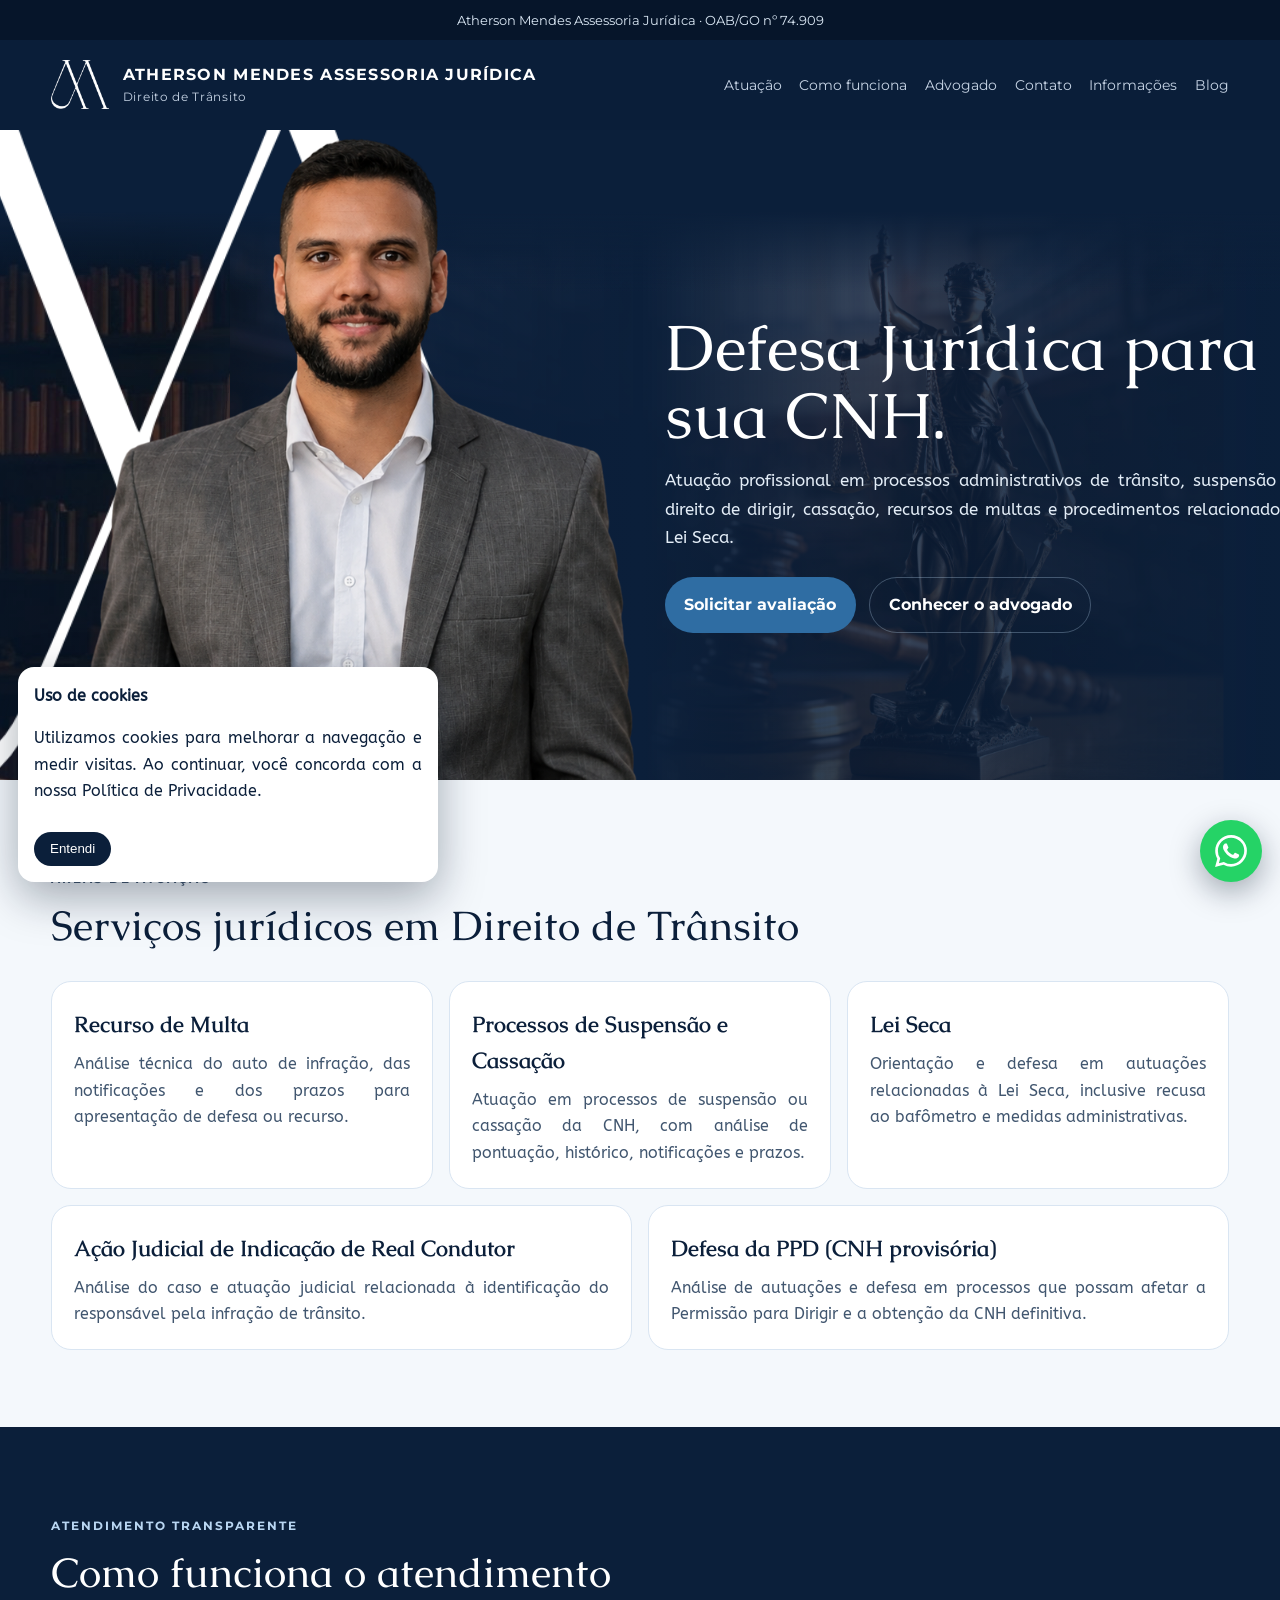
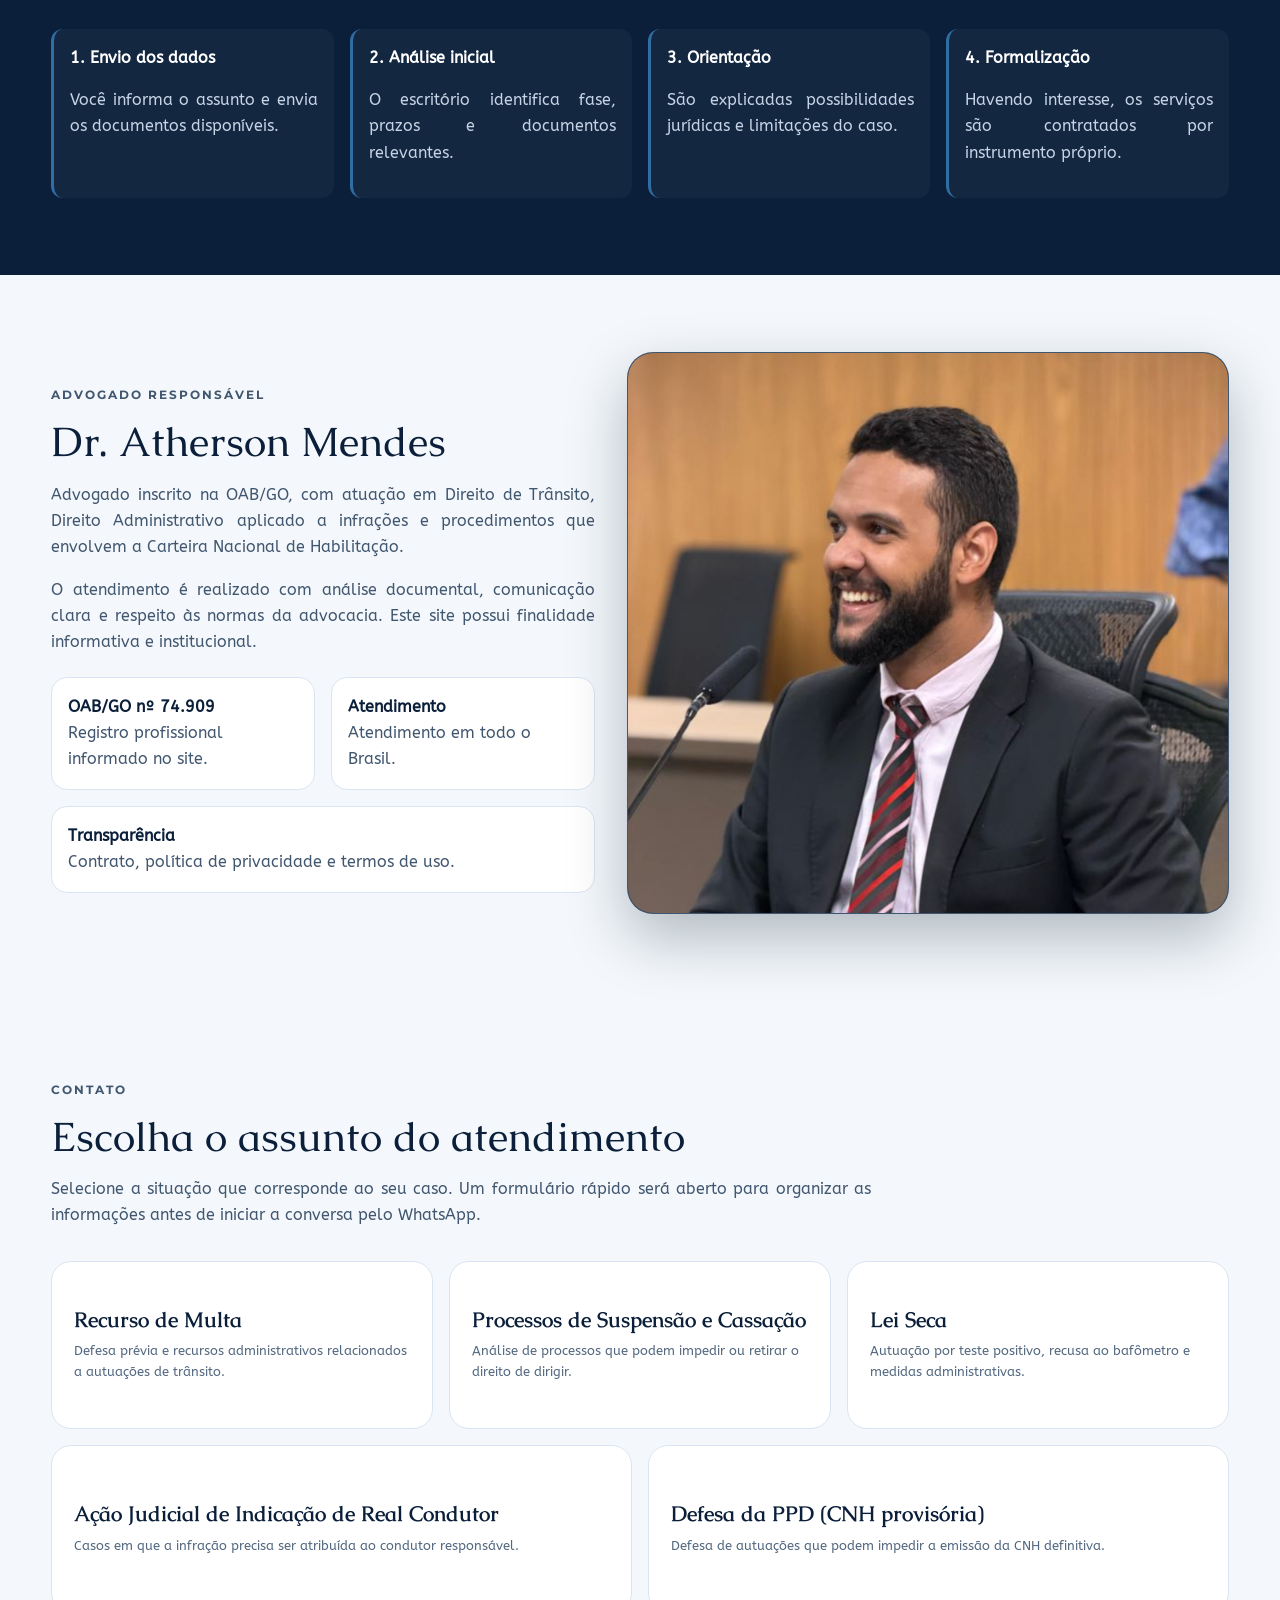
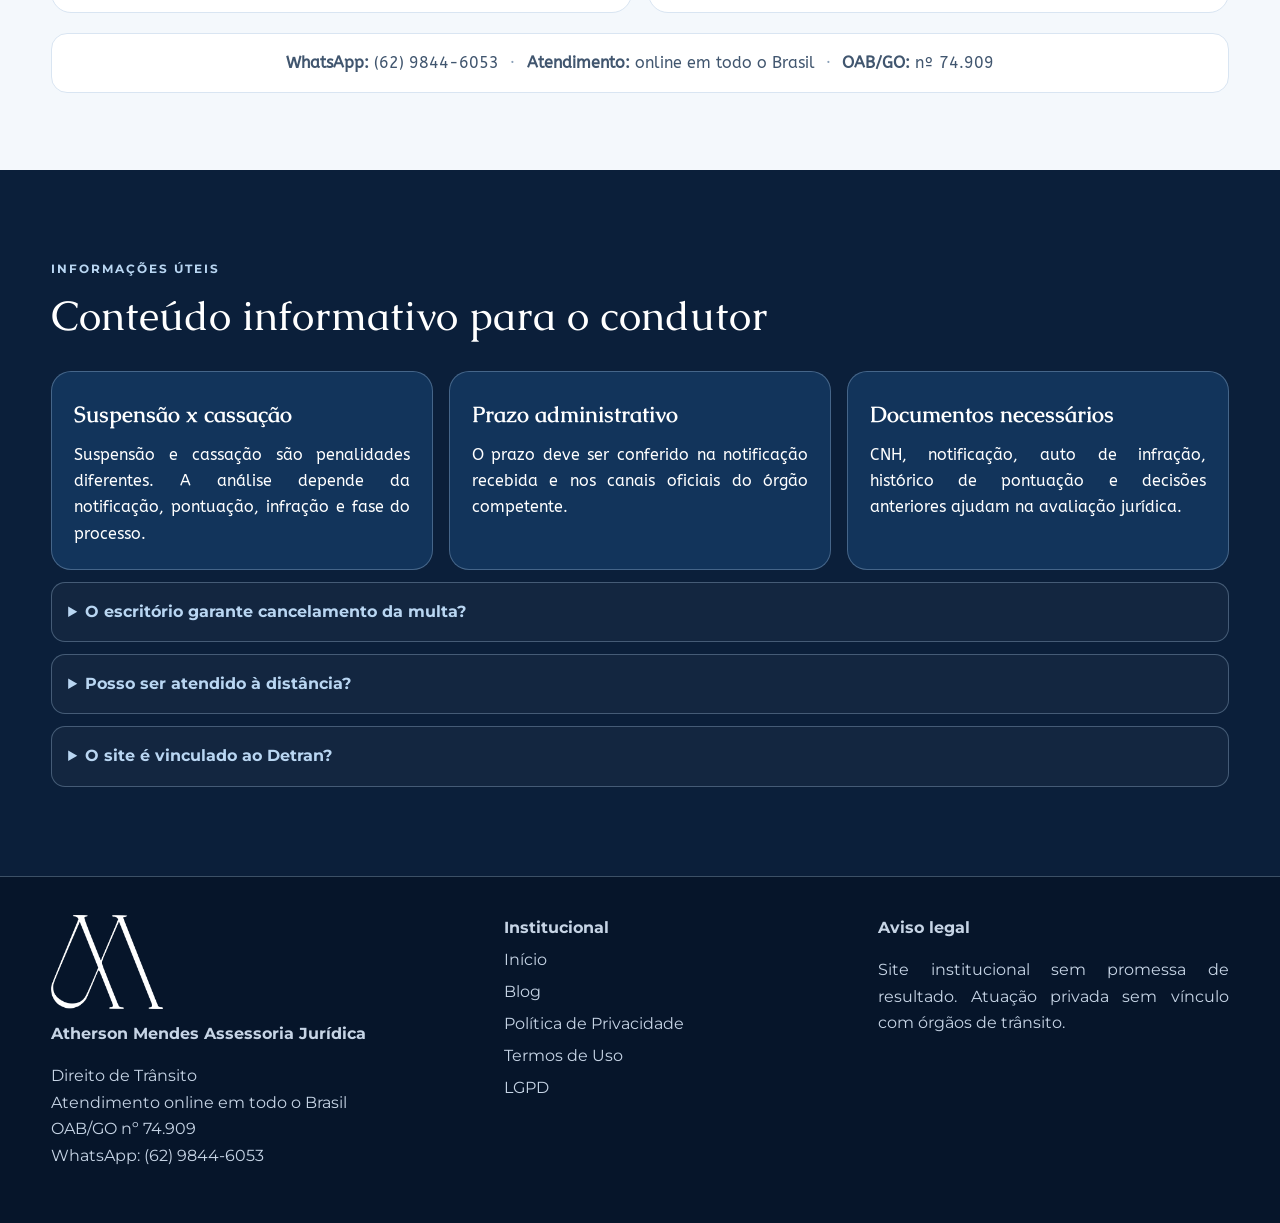
==== index.html @ 631a4f36 "Site teste atherson" ====
<!DOCTYPE html>
<html lang="pt-BR">
<head>
  <meta charset="UTF-8">
  <meta name="viewport" content="width=device-width, initial-scale=1.0">
  <meta http-equiv="Cache-Control" content="no-cache, no-store, must-revalidate">
  <meta http-equiv="Pragma" content="no-cache">
  <meta http-equiv="Expires" content="0">
  <title>Advogado de Trânsito | Atherson Mendes Assessoria Jurídica</title>
  <meta name="description" content="Atherson Mendes Assessoria Jurídica: atendimento online em todo o Brasil para suspensão de CNH, cassação, Lei Seca, recursos administrativos e orientação preventiva.">
  <meta name="robots" content="index, follow">
  <link rel="canonical" href="https://transito.josenetoadvogado.com.br/">
  <meta property="og:title" content="Atherson Mendes Assessoria Jurídica | Direito de Trânsito">
  <meta property="og:description" content="Assessoria jurídica em Direito de Trânsito com atendimento online em todo o Brasil.">
  <meta property="og:type" content="website">
  <meta property="og:url" content="https://transito.josenetoadvogado.com.br/">
  <meta property="og:image" content="https://transito.josenetoadvogado.com.br/assets/img/atherson-mendes-advogado.png">
  <meta property="og:locale" content="pt_BR">
  <link rel="preconnect" href="https://fonts.googleapis.com">
  <link rel="preconnect" href="https://fonts.gstatic.com" crossorigin>
  <link href="https://fonts.googleapis.com/css2?family=ABeeZee:ital@0;1&family=Caudex:ital,wght@0,400;0,700;1,400;1,700&family=Montserrat:wght@400;500;600;700&display=swap" rel="stylesheet">
  <link rel="stylesheet" href="assets/css/style.css?v=20260815-10">
  <script type="application/ld+json">
  {
    "@context": "https://schema.org",
    "@type": "LegalService",
    "name": "Atherson Mendes Assessoria Jurídica",
    "description": "Assessoria jurídica com atuação em Direito de Trânsito e atendimento online em todo o Brasil.",
    "telephone": "+55-62-9844-6053",
    "url": "https://transito.josenetoadvogado.com.br/",
    "image": "https://transito.josenetoadvogado.com.br/assets/img/atherson-mendes-advogado.png",
    "areaServed": "Brasil",
    "priceRange": "Sob consulta"
  }
  </script>
  <script async src="https://www.googletagmanager.com/gtag/js?id=G-7D130TCVMX"></script>
  <script>
    window.dataLayer = window.dataLayer || [];
    function gtag(){dataLayer.push(arguments);}
    gtag('js', new Date());
    gtag('config', 'G-7D130TCVMX');
    gtag('config', 'AW-18090453662');
    function registrarContato(origem){ if(typeof gtag === 'function'){ gtag('event','contato_whatsapp',{event_category:'contato',event_label:origem}); } }
  </script>
</head>
<body>
  <div class="topbar">
    <div class="container">
      <span>Atherson Mendes Assessoria Jurídica · OAB/GO nº 74.909</span>
    </div>
  </div>

  <header class="header">
    <div class="container nav">
      <a class="brand" href="#inicio" aria-label="Atherson Mendes Assessoria Jurídica">
        <img class="brand-logo" src="assets/img/logo-atherson-branca.png" alt="Logo Atherson Mendes Assessoria Jurídica">
        <span><strong>ATHERSON MENDES ASSESSORIA JURÍDICA</strong><small>Direito de Trânsito</small></span>
      </a>
      <button class="mobile-toggle" onclick="document.querySelector('.menu').classList.toggle('open')">Menu</button>
      <ul class="menu">
        <li><a href="#atuacao">Atuação</a></li>
        <li><a href="#como-funciona">Como funciona</a></li>
        <li><a href="#advogado">Advogado</a></li>
        <li><a href="#contato">Contato</a></li>
        <li><a href="#conteudo">Informações</a></li>
        <li><a href="blog.html?v=20260815-6">Blog</a></li>
      </ul>
    </div>
  </header>

  <main id="inicio">
    <section class="hero">
      <div class="container">
        <div class="hero-content">
          <h1>Defesa Jurídica para sua CNH.</h1>
          <p>Atuação profissional em processos administrativos de trânsito, suspensão do direito de dirigir, cassação, recursos de multas e procedimentos relacionados à Lei Seca.</p>
          <div class="hero-actions">
            <a class="btn btn-primary" href="#contato">Solicitar avaliação</a>
            <a class="btn btn-outline" href="#advogado">Conhecer o advogado</a>
          </div>
        </div>
      </div>
    </section>

    <section class="section light" id="atuacao">
      <div class="container">
        <p class="eyebrow">Áreas de atuação</p>
        <h2 class="section-title">Serviços jurídicos em Direito de Trânsito</h2>
        <div class="grid-areas">
          <article class="card"><h3>Recurso de Multa</h3><p>Análise técnica do auto de infração, das notificações e dos prazos para apresentação de defesa ou recurso.</p></article>
          <article class="card"><h3>Processos de Suspensão e Cassação</h3><p>Atuação em processos de suspensão ou cassação da CNH, com análise de pontuação, histórico, notificações e prazos.</p></article>
          <article class="card"><h3>Lei Seca</h3><p>Orientação e defesa em autuações relacionadas à Lei Seca, inclusive recusa ao bafômetro e medidas administrativas.</p></article>
          <article class="card"><h3>Ação Judicial de Indicação de Real Condutor</h3><p>Análise do caso e atuação judicial relacionada à identificação do responsável pela infração de trânsito.</p></article>
          <article class="card"><h3>Defesa da PPD (CNH provisória)</h3><p>Análise de autuações e defesa em processos que possam afetar a Permissão para Dirigir e a obtenção da CNH definitiva.</p></article>
        </div>
      </div>
    </section>

    <section class="section" id="como-funciona">
      <div class="container">
        <p class="eyebrow">Atendimento transparente</p>
        <h2 class="section-title">Como funciona o atendimento</h2>
        <div class="steps">
          <div class="step"><strong>1. Envio dos dados</strong><p class="muted">Você informa o assunto e envia os documentos disponíveis.</p></div>
          <div class="step"><strong>2. Análise inicial</strong><p class="muted">O escritório identifica fase, prazos e documentos relevantes.</p></div>
          <div class="step"><strong>3. Orientação</strong><p class="muted">São explicadas possibilidades jurídicas e limitações do caso.</p></div>
          <div class="step"><strong>4. Formalização</strong><p class="muted">Havendo interesse, os serviços são contratados por instrumento próprio.</p></div>
        </div>
      </div>
    </section>

    <section class="section light" id="advogado">
      <div class="container lawyer-grid">
        <div>
          <p class="eyebrow">Advogado responsável</p>
          <h2 class="section-title">Dr. Atherson Mendes</h2>
          <p>Advogado inscrito na OAB/GO, com atuação em Direito de Trânsito, Direito Administrativo aplicado a infrações e procedimentos que envolvem a Carteira Nacional de Habilitação.</p>
          <p>O atendimento é realizado com análise documental, comunicação clara e respeito às normas da advocacia. Este site possui finalidade informativa e institucional.</p>
          <div class="credentials">
            <div class="credential"><strong>OAB/GO nº 74.909</strong><br><span class="muted">Registro profissional informado no site.</span></div>
            <div class="credential"><strong>Atendimento</strong><br><span class="muted">Atendimento em todo o Brasil.</span></div>
            <div class="credential"><strong>Transparência</strong><br><span class="muted">Contrato, política de privacidade e termos de uso.</span></div>
          </div>
        </div>
        <div class="lawyer-photo">
          <img src="assets/img/atherson-mendes-advogado.png" alt="Atherson Mendes, advogado responsável">
        </div>
      </div>
    </section>

    <section class="section light" id="contato">
      <div class="container">
        <div class="contact-intro">
          <p class="eyebrow">Contato</p>
          <h2 class="section-title">Escolha o assunto do atendimento</h2>
          <p>Selecione a situação que corresponde ao seu caso. Um formulário rápido será aberto para organizar as informações antes de iniciar a conversa pelo WhatsApp.</p>
        </div>

        <div class="contact-services" aria-label="Serviços disponíveis para atendimento">
          <button class="service-option" type="button" data-service="recurso-multa" aria-controls="atendimento-form" aria-expanded="false">
            <strong>Recurso de Multa</strong>
            <span>Defesa prévia e recursos administrativos relacionados a autuações de trânsito.</span>
          </button>
          <button class="service-option" type="button" data-service="suspensao-cassacao" aria-controls="atendimento-form" aria-expanded="false">
            <strong>Processos de Suspensão e Cassação</strong>
            <span>Análise de processos que podem impedir ou retirar o direito de dirigir.</span>
          </button>
          <button class="service-option" type="button" data-service="lei-seca" aria-controls="atendimento-form" aria-expanded="false">
            <strong>Lei Seca</strong>
            <span>Autuação por teste positivo, recusa ao bafômetro e medidas administrativas.</span>
          </button>
          <button class="service-option" type="button" data-service="real-condutor" aria-controls="atendimento-form" aria-expanded="false">
            <strong>Ação Judicial de Indicação de Real Condutor</strong>
            <span>Casos em que a infração precisa ser atribuída ao condutor responsável.</span>
          </button>
          <button class="service-option" type="button" data-service="defesa-ppd" aria-controls="atendimento-form" aria-expanded="false">
            <strong>Defesa da PPD (CNH provisória)</strong>
            <span>Defesa de autuações que podem impedir a emissão da CNH definitiva.</span>
          </button>
        </div>

        <div class="contact-box contact-flow" id="atendimento-form" hidden>
          <div class="contact-flow-header">
            <p class="eyebrow">Informações iniciais</p>
            <h3 id="servico-selecionado">Conte um pouco sobre o seu caso</h3>
            <p>As respostas serão organizadas em uma mensagem e enviadas somente quando você clicar no botão do WhatsApp.</p>
          </div>
          <form id="whatsapp-intake-form">
            <input type="hidden" id="servico" name="servico">
            <div class="contact-form-grid">
              <div class="field"><label for="nome">Nome</label><input id="nome" name="nome" required autocomplete="name"></div>
              <div class="field"><label for="estado">Estado (UF)</label><input id="estado" name="estado" required maxlength="2" placeholder="Ex.: GO" autocapitalize="characters"></div>
            </div>
            <div class="contact-form-grid contact-form-specific" id="campos-especificos"></div>
            <div class="contact-form-grid">
              <div class="field"><label for="notificacao">Você recebeu alguma notificação?</label><select id="notificacao" name="notificacao" required><option value="">Selecione</option><option>Sim</option><option>Não</option><option>Não sei informar</option></select></div>
              <div class="field"><label for="prazo">Data final do prazo, se souber</label><input id="prazo" name="prazo" type="date"></div>
              <div class="field full"><label for="resumo">Resumo do caso</label><textarea id="resumo" name="resumo" required placeholder="Explique brevemente o que aconteceu e em qual etapa o caso se encontra."></textarea></div>
            </div>
            <button class="btn btn-wpp" type="submit">Iniciar atendimento</button>
            <p class="legal-note">Não envie documentos, senhas ou dados sensíveis neste formulário. Ao clicar em “Iniciar atendimento”, o WhatsApp será aberto com as informações preenchidas para sua conferência antes do envio.</p>
          </form>
        </div>

        <div class="contact-direct"><strong>WhatsApp:</strong> (62) 9844-6053 <span>·</span> <strong>Atendimento:</strong> online em todo o Brasil <span>·</span> <strong>OAB/GO:</strong> nº 74.909</div>
      </div>
    </section>

    <section class="section" id="conteudo">
      <div class="container">
        <p class="eyebrow">Informações úteis</p>
        <h2 class="section-title">Conteúdo informativo para o condutor</h2>
        <div class="grid-3">
          <article class="card"><h3>Suspensão x cassação</h3><p>Suspensão e cassação são penalidades diferentes. A análise depende da notificação, pontuação, infração e fase do processo.</p></article>
          <article class="card"><h3>Prazo administrativo</h3><p>O prazo deve ser conferido na notificação recebida e nos canais oficiais do órgão competente.</p></article>
          <article class="card"><h3>Documentos necessários</h3><p>CNH, notificação, auto de infração, histórico de pontuação e decisões anteriores ajudam na avaliação jurídica.</p></article>
        </div>
        <div class="faq">
          <details><summary>O escritório garante cancelamento da multa?</summary><p>Não. A advocacia não pode garantir resultado. O trabalho é técnico e depende dos documentos, provas, prazos e entendimento do órgão julgador.</p></details>
          <details><summary>Posso ser atendido à distância?</summary><p>Sim. O atendimento é online em todo o Brasil, e os documentos podem ser enviados digitalmente para análise inicial, respeitando sigilo profissional e proteção de dados.</p></details>
          <details><summary>O site é vinculado ao Detran?</summary><p>Não. Atherson Mendes Assessoria Jurídica é uma atuação privada e não possui vínculo com Detran, JARI, CONTRAN ou qualquer órgão público.</p></details>
        </div>
      </div>
    </section>
  </main>

  <footer class="footer">
    <div class="container footer-grid">
      <div class="footer-brand"><a href="#inicio" aria-label="Voltar ao início"><img class="footer-logo" src="assets/img/logo-atherson-branca.png" alt="Logo Atherson Mendes Assessoria Jurídica"></a><strong>Atherson Mendes Assessoria Jurídica</strong><p>Direito de Trânsito<br>Atendimento online em todo o Brasil<br>OAB/GO nº 74.909<br>WhatsApp: (62) 9844-6053</p></div>
      <div><strong>Institucional</strong><ul><li><a href="index.html?v=20260815-6">Início</a></li><li><a href="blog.html?v=20260815-6">Blog</a></li><li><a href="politica-de-privacidade.html">Política de Privacidade</a></li><li><a href="termos-de-uso.html">Termos de Uso</a></li><li><a href="lgpd.html">LGPD</a></li></ul></div>
      <div><strong>Aviso legal</strong><p>Site institucional sem promessa de resultado. Atuação privada sem vínculo com órgãos de trânsito.</p></div>
    </div>
  </footer>

  <a class="whatsapp-float" href="https://wa.me/556298446053?text=Ol%C3%A1%2C%20acessei%20o%20site%20de%20Direito%20de%20Tr%C3%A2nsito%20e%20gostaria%20de%20atendimento." target="_blank" rel="noopener" aria-label="Iniciar atendimento pelo WhatsApp" title="Fale pelo WhatsApp" onclick="registrarContato('botao_flutuante')"><img src="assets/img/whatsapp.svg" alt="" aria-hidden="true"></a>
  <div class="cookie" id="cookie"><strong>Uso de cookies</strong><p>Utilizamos cookies para melhorar a navegação e medir visitas. Ao continuar, você concorda com a nossa Política de Privacidade.</p><button onclick="localStorage.setItem('cookiesOk','1');document.getElementById('cookie').style.display='none'">Entendi</button></div>
  <script src="assets/js/site.js?v=20260815-2"></script>
</body>
</html>
---- assets/css/style.css ----
:root{
  --bg:#0b1f3a;
  --bg2:#102c50;
  --panel:#12345b;
  --white:#fff;
  --cream:#f4f8fc;
  --text:#fff;
  --muted:#c6d4e5;
  --ink:#0b1f3a;
  --accent:#2f6da3;
  --accent-light:#b9d6f2;
  --line:rgba(185,214,242,.3);
  --action:#1d5d91;
}
*{box-sizing:border-box}
html{scroll-behavior:smooth}
body{margin:0;font-family:'ABeeZee',Arial,Helvetica,sans-serif;background:var(--bg);color:var(--text);line-height:1.65}
h1,h2,h3,h4,h5,h6{font-family:'Caudex',Georgia,serif}
.topbar,.brand,.menu,.mobile-toggle,.btn,.eyebrow,.field label,.field input,.field textarea,.field select,.faq summary,.footer{font-family:'Montserrat',Arial,Helvetica,sans-serif}
img{max-width:100%;display:block}
a{color:inherit}
.sr-only{position:absolute;width:1px;height:1px;padding:0;margin:-1px;overflow:hidden;clip:rect(0,0,0,0);white-space:nowrap;border:0}
.container{width:min(1180px,92%);margin:auto}
.topbar{background:#06152a;color:#dbe8f5;font-size:.84rem}
.topbar .container{display:flex;justify-content:center;gap:12px;flex-wrap:wrap;padding:.55rem 0;text-align:center}
.header{position:sticky;top:0;z-index:50;background:rgba(11,31,58,.96);backdrop-filter:blur(12px)}
.nav{display:flex;align-items:center;justify-content:space-between;gap:1rem;padding:1rem 0}
.brand{display:flex;align-items:center;gap:.85rem;text-decoration:none}
.brand-logo{width:58px;height:58px;object-fit:contain;flex:0 0 auto}
.brand strong{display:block;letter-spacing:.08em}
.brand small{display:block;color:var(--muted);font-size:.72rem;letter-spacing:.06em}
.menu{display:flex;gap:1.1rem;align-items:center;list-style:none;margin:0;padding:0}
.menu a{text-decoration:none;color:var(--muted);font-size:.86rem}
.menu a:hover{color:var(--accent-light)}
.mobile-toggle{display:none;background:transparent;border:1px solid var(--line);color:var(--text);border-radius:10px;padding:.55rem .75rem}
.btn{display:inline-flex;align-items:center;justify-content:center;gap:.5rem;padding:.86rem 1.15rem;border-radius:999px;text-decoration:none;font-weight:700;border:1px solid transparent;transition:.2s}
.btn-primary{background:var(--accent);color:#fff}
.btn-primary:hover{background:#397fb8}
.btn-outline{border-color:var(--line);color:var(--text)}
.btn-outline:hover{border-color:var(--accent);color:var(--accent-light)}
.btn-wpp{background:var(--action);color:#fff}
.btn-wpp:hover{background:#2f6da3}
.hero{
  position:relative;
  overflow:hidden;
  background:#0b1f3a url('../img/hero-direito-transito.png') center center/cover no-repeat;
  min-height:650px;
  display:flex;
  align-items:center;
}
.hero .container{display:flex;justify-content:flex-end}
.hero-content{width:100%;max-width:640px;margin-left:auto;padding:6.5rem 0 5rem;transform:translateX(76px)}
.eyebrow{color:var(--accent-light);text-transform:uppercase;letter-spacing:.16em;font-size:.78rem;font-weight:700}
.hero h1{font-size:clamp(2.35rem,5vw,4.75rem);font-weight:400;line-height:1.06;margin:.85rem 0 1rem}
.hero p{font-size:1.08rem;color:#e3edf7;max-width:640px}
.notice{margin:1.25rem 0;padding:1rem 1.1rem;border:1px solid var(--line);background:rgba(255,255,255,.07);border-radius:16px;color:#edf5fc}
.hero-actions{display:flex;gap:.85rem;flex-wrap:wrap;margin-top:1.5rem}
.section{padding:4.8rem 0}
.light{background:var(--cream);color:var(--ink)}
.light .muted,.light p{color:#41566f}
.section-title{font-size:clamp(2rem,3.2vw,3.35rem);font-weight:400;margin:0 0 1rem;line-height:1.15}
.muted{color:var(--muted)}
.grid-3{display:grid;grid-template-columns:repeat(3,1fr);gap:1rem;margin-top:2rem}
.grid-areas{display:grid;grid-template-columns:repeat(6,1fr);gap:1rem;margin-top:2rem}
.grid-areas .card{grid-column:span 2}
.grid-areas .card:nth-last-child(-n+2){grid-column:span 3}
.card{background:var(--panel);border:1px solid var(--line);border-radius:20px;padding:1.35rem}
.light .card{background:#fff;border-color:#d9e5f2}
.card h3{margin:.2rem 0 .55rem;font-size:1.35rem}
.card p{margin:0}
.steps{display:grid;grid-template-columns:repeat(4,1fr);gap:1rem;margin-top:2rem}
.step{border-left:3px solid var(--accent);padding:1rem;background:rgba(255,255,255,.035);border-radius:12px}
.lawyer-grid{display:grid;grid-template-columns:.95fr 1.05fr;gap:2rem;align-items:center}
.lawyer-photo{border-radius:26px;overflow:hidden;border:1px solid var(--line);box-shadow:0 24px 60px rgba(5,20,40,.28);background:#0b1f3a}
.lawyer-photo img{width:100%;height:560px;object-fit:cover;object-position:center top}
.credentials{display:grid;grid-template-columns:repeat(2,1fr);gap:1rem;margin-top:1.3rem}
.credentials .credential:last-child{grid-column:1/-1}
.credential{padding:1rem;border:1px solid var(--line);border-radius:16px;background:rgba(255,255,255,.035)}
.light .credential{background:#fff;border-color:#d9e5f2}
.faq details{background:rgba(255,255,255,.035);border:1px solid var(--line);border-radius:14px;padding:1rem;margin:.75rem 0}
.faq summary{cursor:pointer;font-weight:700;color:var(--accent-light)}
.contact-intro{max-width:820px}
.contact-services{display:grid;grid-template-columns:repeat(6,1fr);gap:1rem;margin-top:2rem}
.service-option{grid-column:span 2;min-height:168px;padding:1.35rem;text-align:left;background:#fff;color:#0b1f3a;border:1px solid #d9e5f2;border-radius:20px;cursor:pointer;transition:transform .2s,border-color .2s,box-shadow .2s,background .2s,color .2s;font-family:'ABeeZee',Arial,Helvetica,sans-serif}
.service-option:nth-last-child(-n+2){grid-column:span 3}
.service-option strong{display:block;margin-bottom:.55rem;font-family:'Caudex',Georgia,serif;font-size:1.3rem;line-height:1.25}
.service-option span{display:block;color:#52677f;line-height:1.55}
.service-option:hover,.service-option:focus-visible{transform:translateY(-3px);border-color:var(--accent);box-shadow:0 14px 32px rgba(11,31,58,.13);outline:none}
.service-option.is-active{background:#0b1f3a;color:#fff;border-color:#0b1f3a;box-shadow:0 16px 36px rgba(11,31,58,.2)}
.service-option.is-active span{color:#dbe8f5}
.contact-box{background:#fff;color:#0b1f3a;border-radius:22px;padding:1.5rem;border:1px solid #d9e5f2}
.contact-flow{margin-top:2rem;scroll-margin-top:130px;box-shadow:0 18px 42px rgba(11,31,58,.12)}
.contact-flow[hidden]{display:none}
.contact-flow-header{max-width:820px;margin-bottom:1.25rem}
.contact-flow-header h3{font-size:clamp(1.55rem,2.5vw,2.25rem);margin:.15rem 0 .5rem}
.contact-form-grid{display:grid;grid-template-columns:repeat(2,1fr);gap:0 1rem}
.contact-form-grid .field.full{grid-column:1/-1}
.contact-form-specific{padding-top:.15rem}
.contact-direct{margin-top:1.25rem;padding:1rem 1.15rem;text-align:center;border:1px solid #d9e5f2;border-radius:16px;background:#fff;color:#41566f}
.contact-direct span{display:inline-block;margin:0 .4rem;color:#8aa0b8}
.field{display:grid;gap:.35rem;margin-bottom:.9rem}
.field label{font-weight:700;font-size:.9rem}
.field input,.field textarea,.field select{width:100%;padding:.82rem;border:1px solid #b8cbe0;border-radius:10px;font:inherit;color:#0b1f3a;background:#fff}
.field textarea{min-height:120px}
.legal-note{font-size:.82rem;color:#4d6178}
.blog-hero{padding:4.8rem 0 3.6rem;background:#f4f8fc;color:#0b1f3a;text-align:center}
.blog-hero .container{display:flex;flex-direction:column;align-items:center}
.blog-hero h1{font-size:clamp(2.4rem,4.5vw,4.2rem);font-weight:400;line-height:1.08;margin:0 0 .7rem}
.blog-hero p{max-width:720px;margin:0;color:#52677f;text-align:center}
.blog-search{position:relative;width:min(680px,100%);margin-top:1.7rem}
.blog-search input{width:100%;padding:1rem 1.2rem 1rem 3rem;border:1px solid #c9d8e8;border-radius:999px;background:#fff;color:#0b1f3a;font:inherit;box-shadow:0 8px 24px rgba(11,31,58,.06)}
.blog-search input:focus{outline:2px solid #2f6da3;outline-offset:2px}
.blog-search::before{content:'⌕';position:absolute;left:1.15rem;top:50%;transform:translateY(-52%);font-size:1.45rem;color:#58708a}
.blog-catalog{padding:3.2rem 0 5rem;background:#fff;color:#0b1f3a}
.blog-filters{display:flex;justify-content:center;gap:.7rem;flex-wrap:wrap;margin-bottom:1.5rem}
.blog-filter{padding:.58rem 1rem;border:1px solid transparent;border-radius:999px;background:transparent;color:#52677f;font-family:'Montserrat',Arial,Helvetica,sans-serif;font-weight:600;cursor:pointer}
.blog-filter:hover,.blog-filter:focus-visible{border-color:#b8cbe0;outline:none}
.blog-filter.is-active{background:#0b1f3a;color:#fff}
.blog-grid{display:grid;grid-template-columns:repeat(3,1fr);gap:1.25rem;max-width:1100px;margin:0 auto}
.blog-card{display:flex;flex-direction:column;overflow:hidden;background:#fff;border:1px solid #d9e5f2;border-radius:18px;box-shadow:0 10px 28px rgba(11,31,58,.11);transition:transform .2s,box-shadow .2s}
.blog-card:hover{transform:translateY(-4px);box-shadow:0 18px 38px rgba(11,31,58,.16)}
.blog-card[hidden]{display:none}
.blog-card-media{height:210px;overflow:hidden;background:#0b1f3a}
.blog-card-media img{width:100%;height:100%;object-fit:cover;transition:transform .35s}
.blog-card:hover .blog-card-media img{transform:scale(1.035)}
.blog-image-gavel{object-position:78% center}
.blog-image-library{object-position:24% center}
.blog-image-lawyer{object-position:center 20%}
.blog-card-body{display:flex;flex:1;flex-direction:column;padding:1rem 1.05rem 1.1rem}
.blog-card-top{display:flex;justify-content:space-between;align-items:center;gap:.75rem;margin-bottom:.9rem}
.blog-tag{display:inline-flex;padding:.3rem .65rem;border-radius:999px;background:#0b1f3a;color:#fff;font-family:'Montserrat',Arial,Helvetica,sans-serif;font-size:.72rem;font-weight:700}
.blog-date{font-family:'Montserrat',Arial,Helvetica,sans-serif;font-size:.72rem;color:#7b8da1;white-space:nowrap}
.blog-card h2{font-size:1.3rem;line-height:1.25;margin:0 0 .75rem}
.blog-card p{margin:0 0 1rem;color:#52677f;text-align:left;font-size:.93rem;line-height:1.55}
.blog-author{display:flex;align-items:center;gap:.5rem;margin-top:auto;padding:.35rem 0 1rem;font-family:'Montserrat',Arial,Helvetica,sans-serif;font-size:.75rem;color:#7b8da1}
.blog-author::before{content:'AM';display:grid;place-items:center;width:26px;height:26px;border-radius:50%;background:#e4edf6;color:#0b1f3a;font-size:.65rem;font-weight:700}
.blog-read-button{display:flex;align-items:center;justify-content:center;width:100%;padding:.72rem;border:1px solid #c9d8e8;border-radius:10px;color:#0b1f3a;font-family:'Montserrat',Arial,Helvetica,sans-serif;font-size:.82rem;font-weight:700;text-decoration:none}
.blog-read-button:hover{background:#0b1f3a;color:#fff;border-color:#0b1f3a}
.blog-no-results{text-align:center;color:#52677f;margin:2rem 0 0}
.blog-no-results[hidden]{display:none}
.blog-reading{background:#eaf1f8;color:#0b1f3a}
.blog-reading-title{text-align:center;margin-bottom:2rem}
.blog-articles{display:grid;gap:2rem}
.blog-article{scroll-margin-top:120px;background:#fff;border:1px solid #d9e5f2;border-radius:24px;padding:clamp(1.4rem,3vw,2.6rem);box-shadow:0 16px 38px rgba(11,31,58,.08)}
.blog-article h2{font-size:clamp(1.9rem,3vw,3rem);line-height:1.15;margin:.45rem 0 1.2rem}
.blog-article h3{font-size:1.25rem;margin:1.5rem 0 .45rem}
.blog-article p{color:#41566f}
.blog-meta{font-family:'Montserrat',Arial,Helvetica,sans-serif;font-size:.75rem;font-weight:700;letter-spacing:.08em;text-transform:uppercase;color:#2f6da3}
.blog-disclaimer{margin-top:2rem;padding:1rem 1.15rem;border-left:4px solid var(--accent);background:#fff;border-radius:12px;color:#41566f}
.article-page{padding:3.5rem 0 5rem;background:#eaf1f8;color:#0b1f3a}
.article-container{max-width:1180px}
.article-back{display:inline-flex;margin-bottom:1.25rem;color:#0b1f3a;font-family:'Montserrat',Arial,Helvetica,sans-serif;font-size:.9rem;font-weight:700;text-decoration:none}
.article-back:hover{text-decoration:underline}
.article-layout{display:grid;grid-template-columns:minmax(0,1fr) 280px;gap:2rem;align-items:start}
.article-main{min-width:0}
.article-standalone{padding:clamp(1.5rem,4vw,3.5rem)}
.article-heading{display:flex;align-items:center;gap:.8rem;margin-bottom:1rem}
.article-standalone h1{font-size:clamp(2.1rem,4.5vw,3.8rem);line-height:1.08;margin:0 0 .75rem}
.article-standalone h2{font-size:clamp(1.35rem,2.3vw,1.75rem);line-height:1.25;margin:2rem 0 .6rem}
.article-standalone p{font-size:1.04rem;line-height:1.8;color:#41566f}
.article-standalone .article-author{margin:0 0 2rem;font-family:'Montserrat',Arial,Helvetica,sans-serif;font-size:.82rem;font-weight:600;color:#71849a}
.article-sidebar{display:grid;gap:1.6rem;position:sticky;top:116px}
.article-share-card{padding:1.25rem;border:1px solid #b8c7d8;border-radius:14px;background:#fff}
.article-share-card h2{position:relative;margin:0 0 .7rem;padding-left:1.35rem;font-family:'Montserrat',Arial,Helvetica,sans-serif;font-size:1rem}
.article-share-card h2::before{content:'↗';position:absolute;left:0;color:#5d7187}
.article-share-card p{margin:0 0 1rem;text-align:left;font-size:.9rem;line-height:1.35;color:#0b1f3a}
.article-share-buttons{display:flex;justify-content:center;gap:.45rem}
.article-share-buttons a,.article-share-buttons button{display:grid;place-items:center;width:42px;height:42px;padding:0;border:0;border-radius:50%;background:#0b1f3a;color:#fff;font-family:'Montserrat',Arial,Helvetica,sans-serif;font-size:1rem;font-weight:700;text-decoration:none;cursor:pointer;transition:transform .2s,background .2s}
.article-share-buttons a:hover,.article-share-buttons button:hover{transform:translateY(-2px);background:#2f6da3}
.article-share-buttons a:focus-visible,.article-share-buttons button:focus-visible{outline:3px solid #7eb3df;outline-offset:2px}
.article-share-feedback{display:block;min-height:1.1rem;margin-top:.55rem;text-align:center;font-size:.75rem;color:#2f6da3}
.article-author-profile{text-align:center}
.article-author-profile>img{width:210px;height:210px;border-radius:50%;object-fit:cover;object-position:center 18%;border:5px solid #fff;box-shadow:0 12px 30px rgba(11,31,58,.14)}
.article-author-profile h2{margin:1rem 0 .55rem;font-size:1.8rem}
.article-author-profile p{margin:0 0 1rem;text-align:center;font-size:.86rem;line-height:1.35;color:#41566f}
.author-profile-button{display:flex;align-items:center;justify-content:center;width:100%;margin:.65rem 0;padding:.72rem 1rem;border-radius:999px;background:#0b1f3a;color:#fff;font-family:'Montserrat',Arial,Helvetica,sans-serif;font-size:.82rem;font-weight:700;text-decoration:none}
.author-profile-button:hover{background:#2f6da3}
.author-profile-contact{display:grid;place-items:center;width:44px;height:44px;margin:1rem auto 0;border-radius:50%;background:#0b1f3a;color:#fff;font-family:'Montserrat',Arial,Helvetica,sans-serif;font-weight:700;text-decoration:none}
.article-author-section{margin-top:2rem}
.article-author-section>h2{margin:0 0 .8rem;font-size:1.25rem}
.article-author-card{display:flex;align-items:center;gap:1.25rem;padding:1.3rem;border:1px solid #cbd7e4;border-radius:16px;background:#fff}
.article-author-card img{flex:0 0 92px;width:92px;height:92px;border-radius:50%;object-fit:cover;object-position:center 18%}
.article-author-card h3{margin:0 0 .35rem;font-size:1.15rem}
.article-author-card p{margin:0;text-align:left;font-size:.88rem;line-height:1.55;color:#41566f}
.footer{background:#06152a;border-top:1px solid var(--line);padding:2.4rem 0;color:var(--muted)}
.footer-grid{display:grid;grid-template-columns:1.1fr .9fr .9fr;gap:1.5rem}
.footer-brand{display:flex;flex-direction:column;align-items:flex-start}
.footer-logo{display:block;width:112px;height:94px;margin:0 0 .75rem;object-fit:contain;object-position:left center}
.footer-brand p{text-align:left}
.footer a{color:var(--muted);text-decoration:none}
.footer a:hover{color:var(--accent-light)}
.footer ul{margin:0;padding:0;list-style:none}.footer li{margin:.35rem 0}
.whatsapp-float{position:fixed;right:18px;bottom:18px;z-index:80;display:grid;place-items:center;width:62px;height:62px;padding:15px;border-radius:50%;background:#25d366;color:#fff;text-decoration:none;box-shadow:0 10px 30px rgba(5,20,40,.35);transition:transform .2s,box-shadow .2s}
.whatsapp-float img{display:block;width:100%;height:100%;filter:brightness(0) invert(1)}
.whatsapp-float:hover{transform:translateY(-3px) scale(1.04);box-shadow:0 14px 34px rgba(5,20,40,.42)}
.whatsapp-float:focus-visible{outline:3px solid #fff;outline-offset:3px}
.cookie{position:fixed;left:18px;bottom:18px;max-width:420px;background:#fff;color:#0b1f3a;border-radius:16px;padding:1rem;box-shadow:0 15px 45px rgba(5,20,40,.35);z-index:90;display:none}
.cookie button{margin-top:.7rem;border:0;background:#0b1f3a;color:#fff;border-radius:999px;padding:.6rem 1rem;cursor:pointer}
@media(max-width:980px){
  .hero{background:#0b1f3a url('../img/hero-direito-transito.png') left top/auto 330px no-repeat;min-height:auto;padding-top:330px}
  .hero-content{padding:2rem 0 3rem;transform:none}
  .grid-3,.grid-areas,.steps,.credentials,.lawyer-grid,.contact-grid,.contact-services,.contact-form-grid,.blog-grid,.article-layout,.footer-grid{grid-template-columns:1fr}
  .grid-areas .card,.grid-areas .card:nth-last-child(-n+2){grid-column:auto}
  .service-option,.service-option:nth-last-child(-n+2){grid-column:auto;min-height:0}
  .contact-form-grid .field.full{grid-column:auto}
  .lawyer-photo img{height:auto}
  .article-sidebar{position:static;grid-template-columns:minmax(0,360px) minmax(0,360px);justify-content:center;align-items:start}
  .menu{display:none;position:absolute;top:100%;left:0;right:0;background:#0b1f3a;border-bottom:1px solid var(--line);padding:1rem 4%;flex-direction:column;align-items:flex-start}
  .menu.open{display:flex}
  .mobile-toggle{display:block}
}
@media(max-width:540px){
  .hero{padding-top:280px}
  .brand strong{font-size:.86rem}
  .brand small{font-size:.64rem}
  .topbar .container{font-size:.76rem}
  .article-page{padding-top:2.25rem}
  .article-sidebar{grid-template-columns:1fr}
  .article-author-card{align-items:flex-start;flex-direction:column}
  .article-author-card img{width:82px;height:82px}
  .footer-brand{align-items:center;text-align:center}
  .footer-logo{object-position:center}
  .footer-brand p{text-align:center}
  .whatsapp-float{right:12px;bottom:12px;width:56px;height:56px;padding:14px}
  .cookie{left:12px;right:12px;bottom:78px;max-width:none}
}


/* JUSTIFICAR PARÁGRAFOS */
p,
.notice,
.card p,
.step p,
.credential span,
.legal-note,
.info-list li,
details p{
    text-align: justify;
}
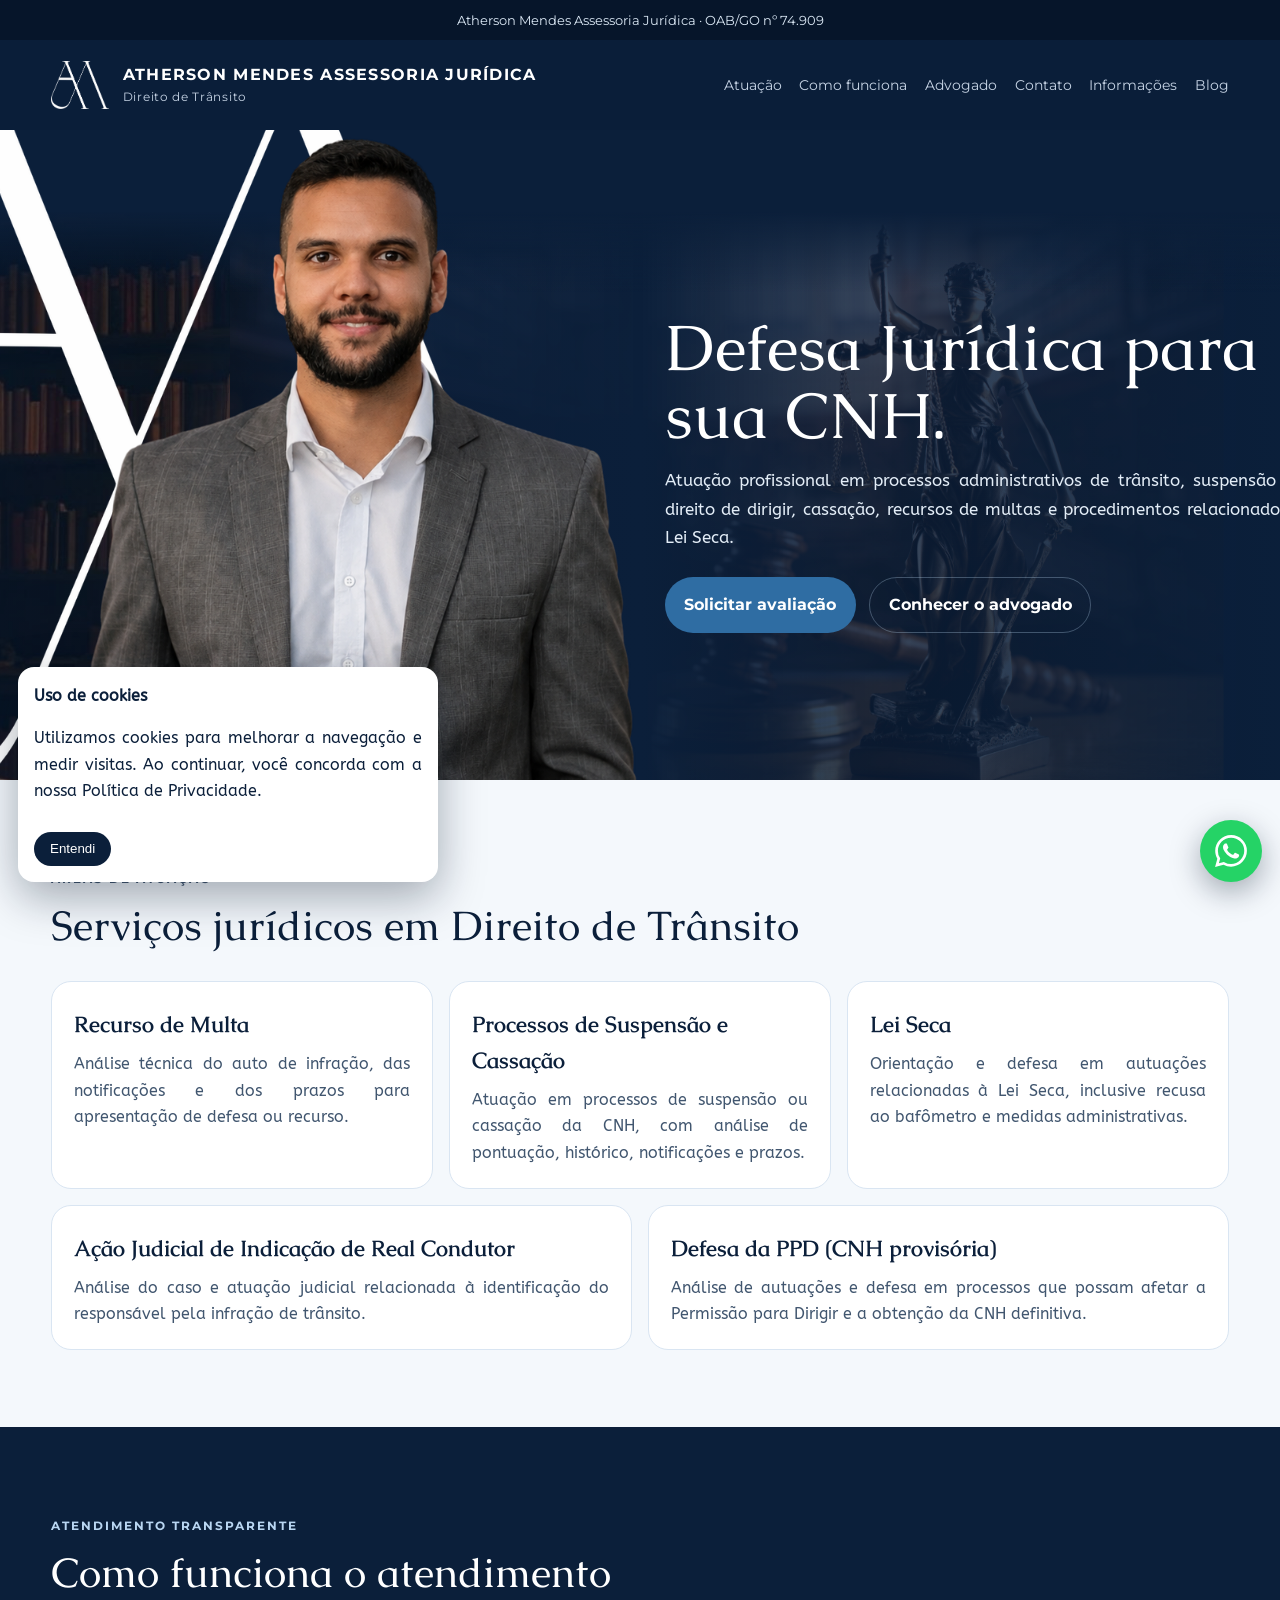
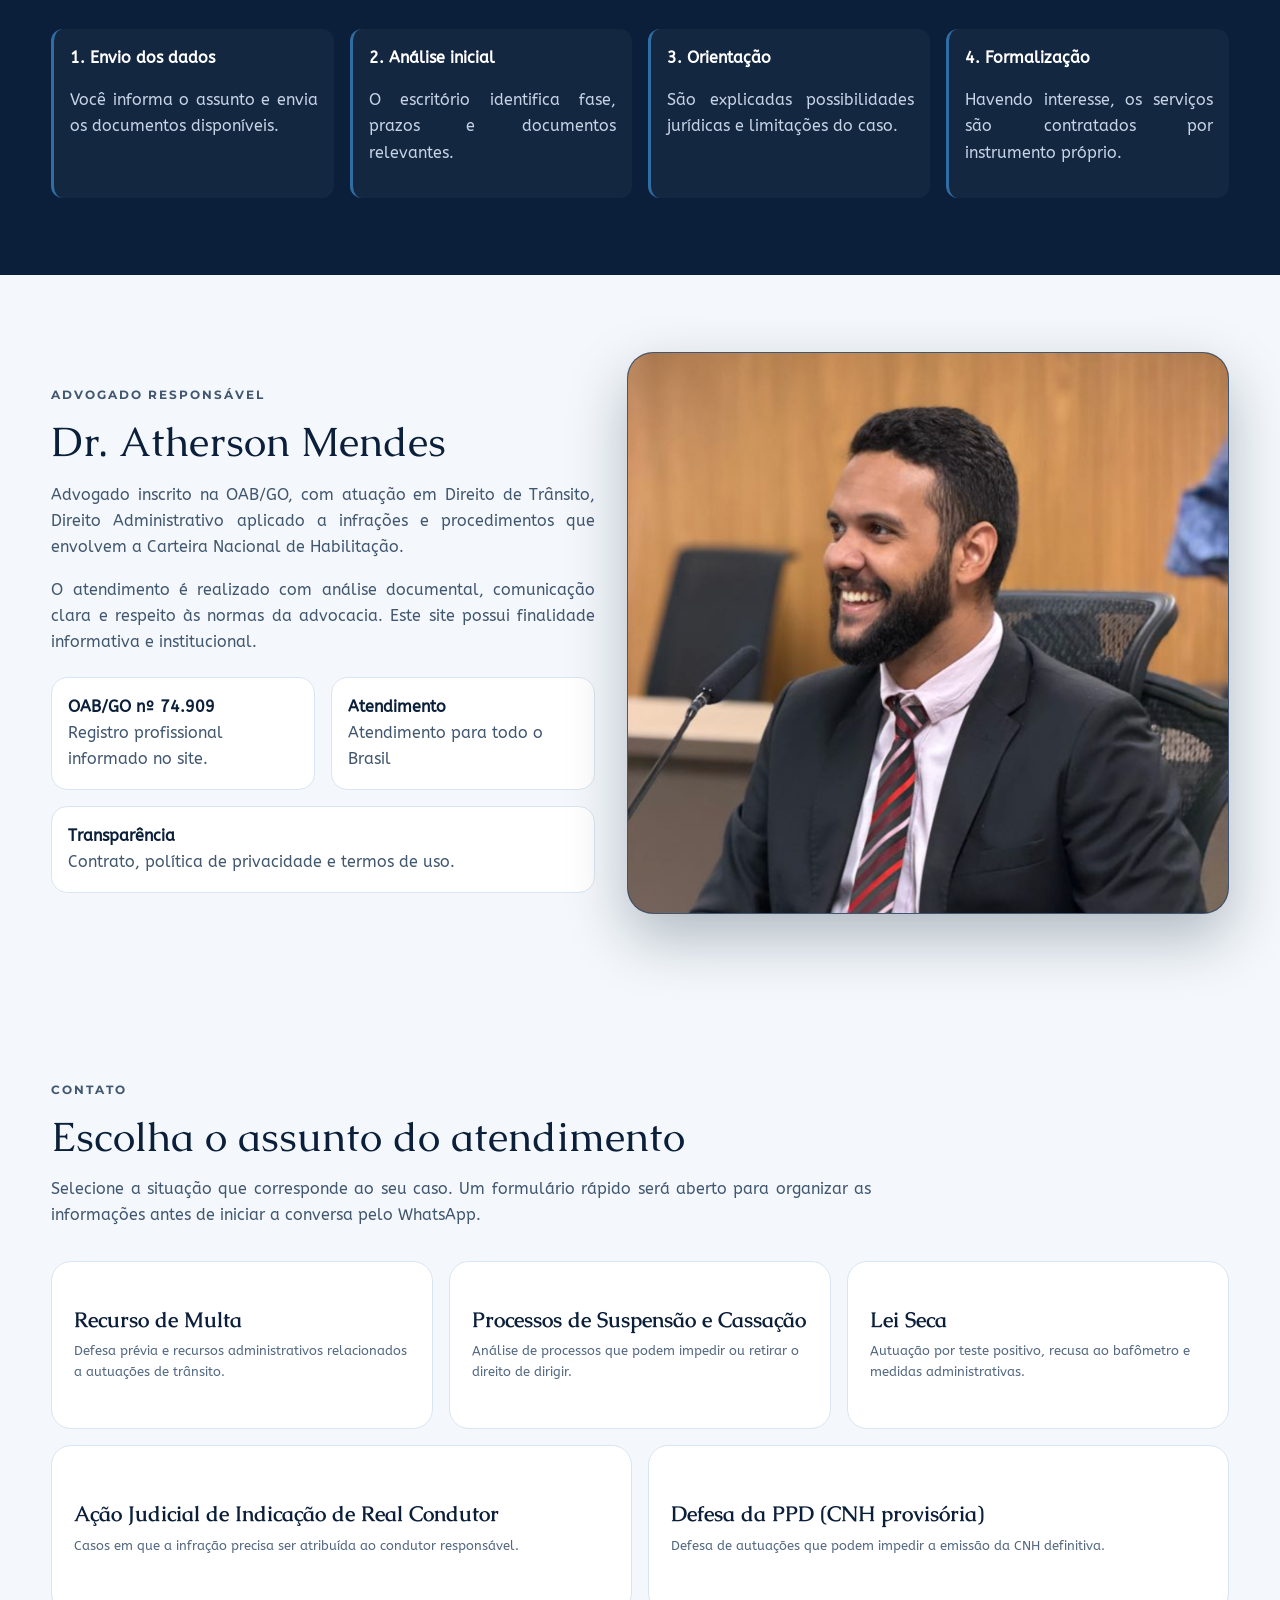
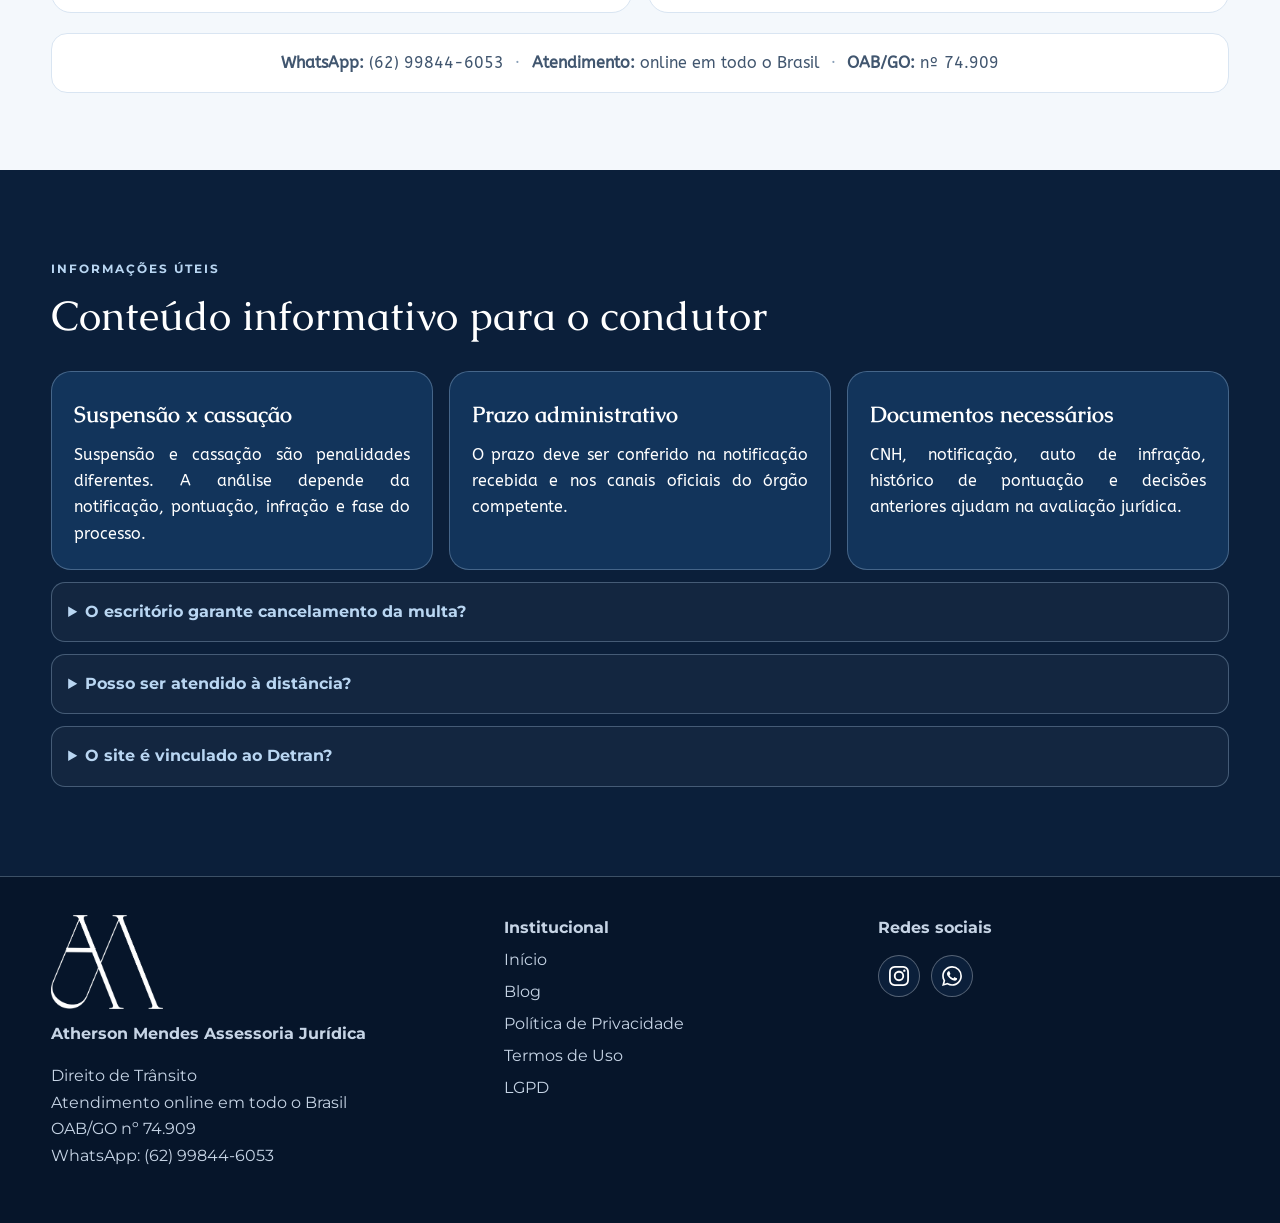
==== commit 58deac67: "Atualização final do site" ====
--- a/index.html
+++ b/index.html
@@ -9,38 +9,24 @@
   <title>Advogado de Trânsito | Atherson Mendes Assessoria Jurídica</title>
   <meta name="description" content="Atherson Mendes Assessoria Jurídica: atendimento online em todo o Brasil para suspensão de CNH, cassação, Lei Seca, recursos administrativos e orientação preventiva.">
   <meta name="robots" content="index, follow">
-  <link rel="canonical" href="https://transito.josenetoadvogado.com.br/">
   <meta property="og:title" content="Atherson Mendes Assessoria Jurídica | Direito de Trânsito">
   <meta property="og:description" content="Assessoria jurídica em Direito de Trânsito com atendimento online em todo o Brasil.">
   <meta property="og:type" content="website">
-  <meta property="og:url" content="https://transito.josenetoadvogado.com.br/">
-  <meta property="og:image" content="https://transito.josenetoadvogado.com.br/assets/img/atherson-mendes-advogado.png">
   <meta property="og:locale" content="pt_BR">
   <link rel="preconnect" href="https://fonts.googleapis.com">
   <link rel="preconnect" href="https://fonts.gstatic.com" crossorigin>
   <link href="https://fonts.googleapis.com/css2?family=ABeeZee:ital@0;1&family=Caudex:ital,wght@0,400;0,700;1,400;1,700&family=Montserrat:wght@400;500;600;700&display=swap" rel="stylesheet">
-  <link rel="stylesheet" href="assets/css/style.css?v=20260815-10">
+  <link rel="stylesheet" href="assets/css/style.css?v=20260819-3">
   <script type="application/ld+json">
   {
     "@context": "https://schema.org",
     "@type": "LegalService",
     "name": "Atherson Mendes Assessoria Jurídica",
     "description": "Assessoria jurídica com atuação em Direito de Trânsito e atendimento online em todo o Brasil.",
-    "telephone": "+55-62-9844-6053",
-    "url": "https://transito.josenetoadvogado.com.br/",
-    "image": "https://transito.josenetoadvogado.com.br/assets/img/atherson-mendes-advogado.png",
+    "telephone": "+55-62-99844-6053",
     "areaServed": "Brasil",
     "priceRange": "Sob consulta"
   }
-  </script>
-  <script async src="https://www.googletagmanager.com/gtag/js?id=G-7D130TCVMX"></script>
-  <script>
-    window.dataLayer = window.dataLayer || [];
-    function gtag(){dataLayer.push(arguments);}
-    gtag('js', new Date());
-    gtag('config', 'G-7D130TCVMX');
-    gtag('config', 'AW-18090453662');
-    function registrarContato(origem){ if(typeof gtag === 'function'){ gtag('event','contato_whatsapp',{event_category:'contato',event_label:origem}); } }
   </script>
 </head>
 <body>
@@ -53,7 +39,7 @@
   <header class="header">
     <div class="container nav">
       <a class="brand" href="#inicio" aria-label="Atherson Mendes Assessoria Jurídica">
-        <img class="brand-logo" src="assets/img/logo-atherson-branca.png" alt="Logo Atherson Mendes Assessoria Jurídica">
+        <img class="brand-logo" src="assets/img/logo-atherson-branca-menor-20260819.png" alt="Logo Atherson Mendes Assessoria Jurídica">
         <span><strong>ATHERSON MENDES ASSESSORIA JURÍDICA</strong><small>Direito de Trânsito</small></span>
       </a>
       <button class="mobile-toggle" onclick="document.querySelector('.menu').classList.toggle('open')">Menu</button>
@@ -118,7 +104,7 @@
           <p>O atendimento é realizado com análise documental, comunicação clara e respeito às normas da advocacia. Este site possui finalidade informativa e institucional.</p>
           <div class="credentials">
             <div class="credential"><strong>OAB/GO nº 74.909</strong><br><span class="muted">Registro profissional informado no site.</span></div>
-            <div class="credential"><strong>Atendimento</strong><br><span class="muted">Atendimento em todo o Brasil.</span></div>
+            <div class="credential"><strong>Atendimento</strong><br><span class="muted">Atendimento para todo o Brasil</span></div>
             <div class="credential"><strong>Transparência</strong><br><span class="muted">Contrato, política de privacidade e termos de uso.</span></div>
           </div>
         </div>
@@ -182,7 +168,7 @@
           </form>
         </div>
 
-        <div class="contact-direct"><strong>WhatsApp:</strong> (62) 9844-6053 <span>·</span> <strong>Atendimento:</strong> online em todo o Brasil <span>·</span> <strong>OAB/GO:</strong> nº 74.909</div>
+        <div class="contact-direct"><strong>WhatsApp:</strong> (62) 99844-6053 <span>·</span> <strong>Atendimento:</strong> online em todo o Brasil <span>·</span> <strong>OAB/GO:</strong> nº 74.909</div>
       </div>
     </section>
 
@@ -206,14 +192,14 @@
 
   <footer class="footer">
     <div class="container footer-grid">
-      <div class="footer-brand"><a href="#inicio" aria-label="Voltar ao início"><img class="footer-logo" src="assets/img/logo-atherson-branca.png" alt="Logo Atherson Mendes Assessoria Jurídica"></a><strong>Atherson Mendes Assessoria Jurídica</strong><p>Direito de Trânsito<br>Atendimento online em todo o Brasil<br>OAB/GO nº 74.909<br>WhatsApp: (62) 9844-6053</p></div>
+      <div class="footer-brand"><a href="#inicio" aria-label="Voltar ao início"><img class="footer-logo" src="assets/img/logo-atherson-branca-menor-20260819.png" alt="Logo Atherson Mendes Assessoria Jurídica"></a><strong>Atherson Mendes Assessoria Jurídica</strong><p>Direito de Trânsito<br>Atendimento online em todo o Brasil<br>OAB/GO nº 74.909<br>WhatsApp: (62) 99844-6053</p></div>
       <div><strong>Institucional</strong><ul><li><a href="index.html?v=20260815-6">Início</a></li><li><a href="blog.html?v=20260815-6">Blog</a></li><li><a href="politica-de-privacidade.html">Política de Privacidade</a></li><li><a href="termos-de-uso.html">Termos de Uso</a></li><li><a href="lgpd.html">LGPD</a></li></ul></div>
-      <div><strong>Aviso legal</strong><p>Site institucional sem promessa de resultado. Atuação privada sem vínculo com órgãos de trânsito.</p></div>
+      <div class="footer-social-column"><strong>Redes sociais</strong><div class="footer-social" aria-label="Redes sociais"><a href="https://www.instagram.com/athersonmendes.adv/" target="_blank" rel="noopener" aria-label="Instagram do Dr. Atherson Mendes" title="Instagram"><img src="assets/img/instagram.svg" alt="" aria-hidden="true"></a><a href="https://wa.me/5562998446053?text=Ol%C3%A1%2C%20Dr.%20Atherson%20Mendes.%20Vim%20pelo%20seu%20site%20de%20informa%C3%A7%C3%A3o%20sobre%20direito%20de%20tr%C3%A2nsito%20e%20gostaria%20de%20uma%20consulta%20gr%C3%A1tis." target="_blank" rel="noopener" aria-label="WhatsApp do Dr. Atherson Mendes" title="WhatsApp"><img src="assets/img/whatsapp.svg" alt="" aria-hidden="true"></a></div></div>
     </div>
   </footer>
 
-  <a class="whatsapp-float" href="https://wa.me/556298446053?text=Ol%C3%A1%2C%20acessei%20o%20site%20de%20Direito%20de%20Tr%C3%A2nsito%20e%20gostaria%20de%20atendimento." target="_blank" rel="noopener" aria-label="Iniciar atendimento pelo WhatsApp" title="Fale pelo WhatsApp" onclick="registrarContato('botao_flutuante')"><img src="assets/img/whatsapp.svg" alt="" aria-hidden="true"></a>
+  <a class="whatsapp-float" href="https://wa.me/5562998446053?text=Ol%C3%A1%2C%20Dr.%20Atherson%20Mendes.%20Vim%20pelo%20seu%20site%20de%20informa%C3%A7%C3%A3o%20sobre%20direito%20de%20tr%C3%A2nsito%20e%20gostaria%20de%20uma%20consulta%20gr%C3%A1tis." target="_blank" rel="noopener" aria-label="Iniciar atendimento pelo WhatsApp" title="Fale pelo WhatsApp"><img src="assets/img/whatsapp.svg" alt="" aria-hidden="true"></a>
   <div class="cookie" id="cookie"><strong>Uso de cookies</strong><p>Utilizamos cookies para melhorar a navegação e medir visitas. Ao continuar, você concorda com a nossa Política de Privacidade.</p><button onclick="localStorage.setItem('cookiesOk','1');document.getElementById('cookie').style.display='none'">Entendi</button></div>
-  <script src="assets/js/site.js?v=20260815-2"></script>
+  <script src="assets/js/site.js?v=20260819-4"></script>
 </body>
 </html>
--- a/assets/css/style.css
+++ b/assets/css/style.css
@@ -44,7 +44,7 @@
 .hero{
   position:relative;
   overflow:hidden;
-  background:#0b1f3a url('../img/hero-direito-transito.png') center center/cover no-repeat;
+  background:#0b1f3a url('../img/hero-atherson-20260819.png') center center/cover no-repeat;
   min-height:650px;
   display:flex;
   align-items:center;
@@ -188,6 +188,12 @@
 .footer-brand{display:flex;flex-direction:column;align-items:flex-start}
 .footer-logo{display:block;width:112px;height:94px;margin:0 0 .75rem;object-fit:contain;object-position:left center}
 .footer-brand p{text-align:left}
+.footer-social{display:flex;align-items:center;gap:.65rem;margin-top:.35rem}
+.footer-social-column .footer-social{margin-top:.85rem}
+.footer-social a{display:grid;place-items:center;width:42px;height:42px;padding:10px;border:1px solid rgba(255,255,255,.3);border-radius:50%;background:#0b1f3a;transition:transform .2s,background .2s,border-color .2s}
+.footer-social a:hover{transform:translateY(-2px);background:#2f6da3;border-color:#fff}
+.footer-social a:focus-visible{outline:3px solid #7eb3df;outline-offset:2px}
+.footer-social img{display:block;width:100%;height:100%;filter:brightness(0) invert(1)}
 .footer a{color:var(--muted);text-decoration:none}
 .footer a:hover{color:var(--accent-light)}
 .footer ul{margin:0;padding:0;list-style:none}.footer li{margin:.35rem 0}
@@ -198,7 +204,7 @@
 .cookie{position:fixed;left:18px;bottom:18px;max-width:420px;background:#fff;color:#0b1f3a;border-radius:16px;padding:1rem;box-shadow:0 15px 45px rgba(5,20,40,.35);z-index:90;display:none}
 .cookie button{margin-top:.7rem;border:0;background:#0b1f3a;color:#fff;border-radius:999px;padding:.6rem 1rem;cursor:pointer}
 @media(max-width:980px){
-  .hero{background:#0b1f3a url('../img/hero-direito-transito.png') left top/auto 330px no-repeat;min-height:auto;padding-top:330px}
+  .hero{background:#0b1f3a url('../img/hero-atherson-20260819.png') left top/auto 330px no-repeat;min-height:auto;padding-top:330px}
   .hero-content{padding:2rem 0 3rem;transform:none}
   .grid-3,.grid-areas,.steps,.credentials,.lawyer-grid,.contact-grid,.contact-services,.contact-form-grid,.blog-grid,.article-layout,.footer-grid{grid-template-columns:1fr}
   .grid-areas .card,.grid-areas .card:nth-last-child(-n+2){grid-column:auto}
@@ -222,6 +228,8 @@
   .footer-brand{align-items:center;text-align:center}
   .footer-logo{object-position:center}
   .footer-brand p{text-align:center}
+  .footer-social-column{text-align:center}
+  .footer-social-column .footer-social{justify-content:center}
   .whatsapp-float{right:12px;bottom:12px;width:56px;height:56px;padding:14px}
   .cookie{left:12px;right:12px;bottom:78px;max-width:none}
 }
